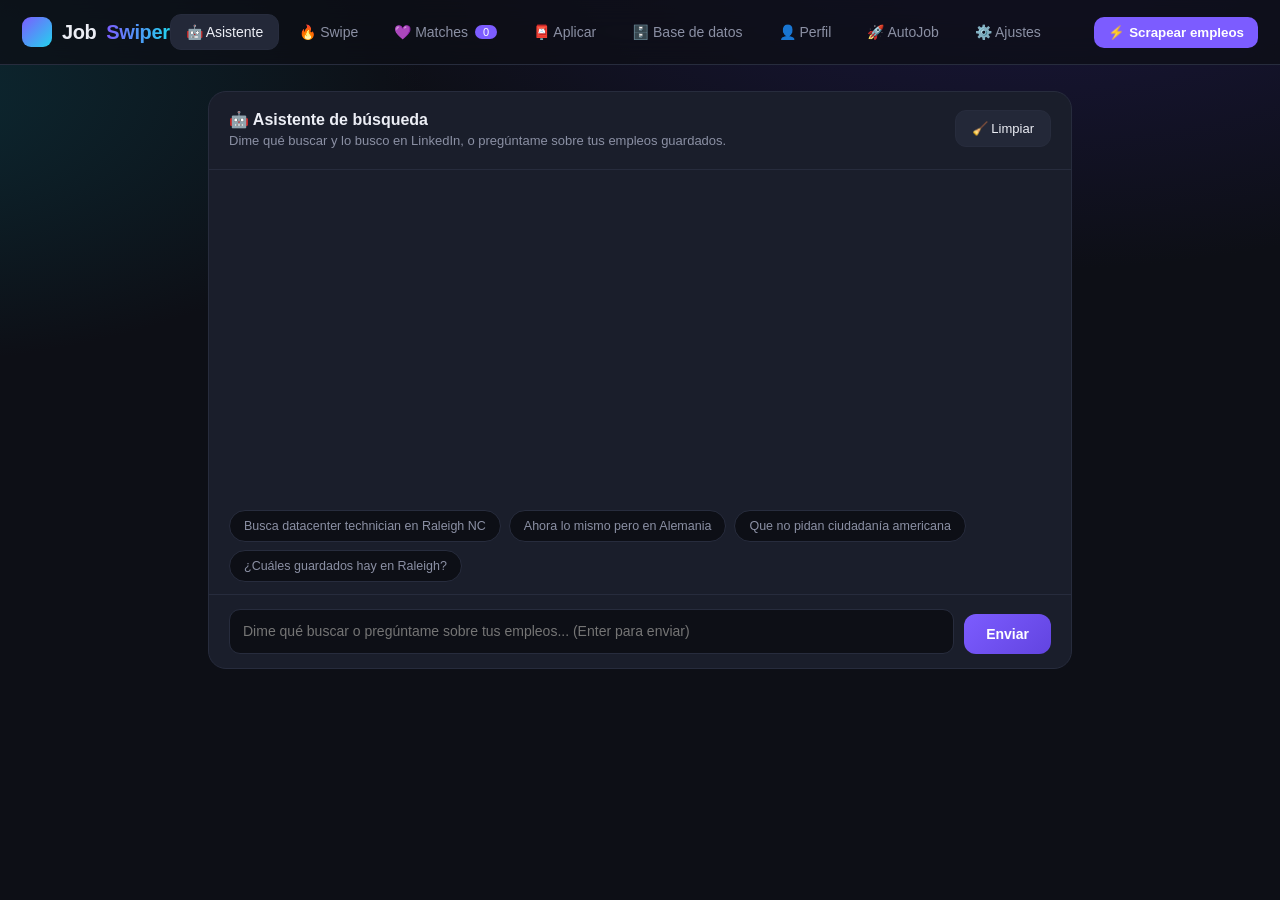
==== static/index.html @ bf4f5917 "publicado publico un sistema que empece a generar en verando un par de dias" ====
<!DOCTYPE html>
<html lang="es">
<head>
<meta charset="UTF-8">
<meta name="viewport" content="width=device-width, initial-scale=1.0">
<title>JobSwiper — Empleos estilo Tinder con IA</title>
<link rel="stylesheet" href="/static/styles.css">
</head>
<body>

<header>
  <div class="brand"><span class="dot">💼</span> Job<span>Swiper</span></div>
  <nav id="nav">
    <button data-panel="chat" class="active">🤖 Asistente</button>
    <button data-panel="swipe">🔥 Swipe</button>
    <button data-panel="matches">💜 Matches <span class="badge" id="match-count">0</span></button>
    <button data-panel="aplicar">📮 Aplicar</button>
    <button data-panel="datos">🗄️ Base de datos</button>
    <button data-panel="perfil">👤 Perfil</button>
    <button data-panel="autojob">🚀 AutoJob</button>
    <button data-panel="ajustes">⚙️ Ajustes</button>
  </nav>
  <button id="btn-scrape-all" class="scrape-all" title="Busca empleos en todas las plataformas (OCC, Indeed, Computrabajo, RemoteOK…) y los guarda en la base de datos">⚡ Scrapear empleos</button>
</header>

<main>

  <!-- ================= PERFIL ================= -->
  <section class="panel" id="panel-perfil">
    <div class="box">
      <h2>📄 Tu CV base</h2>
      <p class="hint">Pega tu CV completo en texto (experiencia, educación, habilidades, certificaciones, contacto). Es la base con la que la IA adaptará cada documento. No inventará nada que no esté aquí.</p>
      <textarea id="base-cv" rows="12" placeholder="Nombre completo · email · teléfono · ciudad&#10;&#10;PERFIL&#10;...&#10;&#10;EXPERIENCIA&#10;- Puesto en Empresa (año–año): logros...&#10;&#10;EDUCACIÓN&#10;...&#10;&#10;HABILIDADES / CERTIFICACIONES&#10;..."></textarea>
    </div>

    <div class="box">
      <h2>🧭 Preguntas iniciales</h2>
      <p class="hint">Con esto la IA elige los mejores títulos de puesto y prioriza empleos con más probabilidad de aceptación para tu perfil.</p>

      <div class="row">
        <div>
          <label>Ciudad / ubicación actual</label>
          <input id="p-location" placeholder="Raleigh, NC">
        </div>
        <div>
          <label>Años de experiencia</label>
          <input id="p-experience" placeholder="3">
        </div>
      </div>

      <label>Nivel educativo</label>
      <div class="chips" data-single id="p-education">
        <div class="chip" data-v="Sin título">Sin título</div>
        <div class="chip" data-v="Carrera técnica">Carrera técnica</div>
        <div class="chip" data-v="Licenciatura">Licenciatura</div>
        <div class="chip" data-v="Posgrado">Posgrado</div>
      </div>

      <label>Área / campo profesional</label>
      <input id="p-field" placeholder="Infraestructura de datacenter, soporte IT, redes...">

      <label>¿Estás dispuesto a reubicarte?</label>
      <div class="chips" data-single id="p-relocate">
        <div class="chip" data-v="No, solo mi ciudad">No, solo mi ciudad</div>
        <div class="chip" data-v="Sí, a otras ciudades">Sí, a otras ciudades</div>
        <div class="chip" data-v="Solo remoto">Solo remoto</div>
      </div>

      <label>Modalidad preferida</label>
      <div class="chips" data-single id="p-modality">
        <div class="chip" data-v="Presencial">Presencial</div>
        <div class="chip" data-v="Híbrido">Híbrido</div>
        <div class="chip" data-v="Remoto">Remoto</div>
        <div class="chip" data-v="Indiferente">Indiferente</div>
      </div>

      <label>Nivel de puesto buscado</label>
      <div class="chips" data-single id="p-seniority">
        <div class="chip" data-v="Entry-level">Entry-level</div>
        <div class="chip" data-v="Mid">Mid</div>
        <div class="chip" data-v="Senior">Senior</div>
      </div>

      <label>Autorización para trabajar / país</label>
      <input id="p-authorization" placeholder="Ciudadano/Residente USA, visa H1B, etc.">
    </div>

    <button class="primary" id="save-profile">💾 Guardar perfil</button>
    <span class="ghost" id="goto-titles" style="margin-left:8px;cursor:pointer">✨ Sugerir puestos con IA →</span>
    <div class="status" id="profile-status"></div>
  </section>

  <!-- ================= SWIPE ================= -->
  <section class="panel" id="panel-swipe">
    <div class="box">
      <h2>🔗 LinkedIn</h2>
      <p class="hint">Se abrirá un navegador real donde <b>tú</b> inicias sesión en LinkedIn. Nunca escribimos tu contraseña; la sesión queda guardada en tu equipo para próximas búsquedas.</p>
      <div class="row" style="align-items:center">
        <button class="ghost" id="btn-connect" style="flex:0">🔗 Conectar LinkedIn</button>
        <span class="pill" id="li-pill"><span class="led"></span> Sin conectar</span>
      </div>
      <div class="status" id="connect-status"></div>
    </div>

    <div class="box">
      <h2>✨ Puestos sugeridos por IA</h2>
      <p class="hint">La IA propone búsquedas según tu perfil. Pulsa <b>Buscar TODAS</b> para scrapearlas todas en LinkedIn, o <b>🔍 Buscar</b> en una sola.</p>
      <button class="ghost" id="btn-suggest">✨ Sugerir puestos</button>
      <div id="suggest-list" style="margin-top:12px"></div>
    </div>

    <div class="box">
      <h2>🔍 Buscar empleos (Easy Apply)</h2>
      <div class="row">
        <div style="flex:2"><label>Puesto / palabras clave</label><input id="s-keywords" placeholder="Data Center Technician"></div>
        <div><label>Ubicación</label><input id="s-location" placeholder="Raleigh, NC"></div>
        <div style="max-width:120px"><label>Ofertas</label>
          <select id="s-limit"><option>5</option><option selected>10</option><option>15</option></select>
        </div>
      </div>
      <button class="primary" id="btn-search" style="margin-top:14px">🔍 Buscar en LinkedIn</button>
      <button class="ghost" id="btn-manual" style="margin-top:14px">➕ Agregar manual</button>
      <div class="status" id="search-status"></div>
    </div>

    <div class="box" id="manual-box" style="display:none">
      <h2>➕ Agregar oferta manual</h2>
      <label>🔗 Link del empleo (LinkedIn)</label>
      <div class="row" style="align-items:flex-end">
        <div style="flex:3"><input id="m-url" placeholder="https://www.linkedin.com/jobs/view/1234567890/"></div>
        <button class="ghost" id="btn-scrape" style="flex:0;white-space:nowrap">🔗 Traer datos</button>
      </div>
      <div class="status" id="scrape-status"></div>
      <p class="hint">Pega el link del empleo y pulsa <b>Traer datos</b>: se rellenan solos los campos de abajo para que los revises antes de agregar. O rellénalos a mano.</p>
      <div class="row">
        <div><label>Puesto</label><input id="m-title"></div>
        <div><label>Empresa</label><input id="m-company"></div>
      </div>
      <div class="row">
        <div><label>Ubicación</label><input id="m-location"></div>
        <div><label>Link para aplicar</label><input id="m-link"></div>
      </div>
      <label>Descripción</label>
      <textarea id="m-desc" rows="6"></textarea>
      <button class="primary" id="btn-add-manual" style="margin-top:12px">Agregar al mazo</button>
    </div>

    <div id="deck-wrap">
      <div id="deck">
        <div id="deck-empty">
          <div style="font-size:46px">🃏</div>
          <b>El mazo está vacío</b>
          <span>Busca empleos arriba o agrégalos manualmente.</span>
        </div>
      </div>
      <div id="deck-actions">
        <button id="btn-nope" title="Descartar (←)">✕</button>
        <button id="btn-like" title="Me interesa (→)">♥</button>
      </div>
      <div class="deck-hint">Arrastra la tarjeta, usa los botones o las flechas ← →. Deslizar ♥ genera automáticamente tu Resume, CV y Cover Letter para ese empleo.</div>
    </div>
  </section>

  <!-- ================= MATCHES ================= -->
  <section class="panel" id="panel-matches">
    <div id="matches-list"></div>
    <div class="empty-note" id="matches-empty">Aún no tienes matches.<br>Desliza ♥ los empleos que te interesen y aquí aparecerán tu Resume, CV y Cover Letter personalizados, con el link para aplicar. 💜</div>
  </section>

  <!-- ================= APLICAR ================= -->
  <section class="panel" id="panel-aplicar">
    <div class="box">
      <h2>📮 Aplicar automáticamente (Easy Apply)</h2>
      <p class="hint">La IA aplica por ti a tus matches: sube el <b>currículum generado</b> y responde las preguntas de LinkedIn según tu perfil. Si todas las respuestas van con alta confianza, <b>envía</b>; si alguna es dudosa o podría descalificarte, deja la solicitud como <b>borrador para que la revises</b> y sigue con la siguiente.</p>
      <div class="apply-warn">⚠️ Se abrirá tu navegador de LinkedIn y actuará en tu nombre sobre ofertas reales. Empieza con pocas para validar el flujo. Debes tener LinkedIn conectado (pestaña Swipe).</div>
      <p class="hint">📁 El currículum de cada empleo se guarda como PDF en la carpeta <code>resumes/</code> (<code>resume_&lt;empresa&gt;_&lt;puesto&gt;.pdf</code>). Al aplicar, se sube automáticamente el PDF que corresponde a esa empresa.</p>

      <div id="apply-quota" class="apply-quota"></div>

      <div class="apply-controls">
        <label class="apply-mode">
          Modo de envío:
          <select id="apply-mode">
            <option value="hybrid" selected>Híbrido — envía si hay confianza, revisa las dudosas</option>
            <option value="review">Solo preparar — abre una pestaña por empleo, llena todo y la deja abierta para que revises (no envía)</option>
          </select>
        </label>
      </div>

      <div class="apply-select-toolbar">
        <span class="apply-select-title">Elige a cuáles aplicar:</span>
        <button class="ghost" data-sel="none">☐ Ninguno</button>
        <button class="ghost" data-sel="pending">✅ Todos los no aplicados</button>
        <span class="apply-random">
          🎲 <input type="number" id="apply-random-n" min="1" value="3" style="width:60px">
          <button class="ghost" data-sel="random">Aleatorios</button>
        </span>
      </div>
      <div id="apply-select-list" class="apply-select-list"></div>

      <button class="primary" id="btn-apply-start">🚀 Aplicar a los seleccionados (<span id="apply-sel-count">0</span>)</button>
      <span class="ghost" id="btn-apply-refresh" style="margin-left:8px;cursor:pointer">↻ Actualizar</span>
      <div class="status" id="apply-status"></div>

      <div id="apply-progress" style="display:none">
        <div class="autojob-progress-bar"><div class="autojob-progress-fill" id="apply-fill"></div></div>
        <div class="autojob-progress-info">
          <span id="apply-phase">Preparando...</span>
          <span id="apply-detail" class="autojob-detail"></span>
        </div>
      </div>
    </div>

    <div id="apply-results"></div>
    <div class="empty-note" id="apply-empty">Aún no has lanzado ninguna tanda de solicitudes. Ve a <b>Matches</b>, genera los documentos, y vuelve aquí. 📮</div>
  </section>

  <!-- ================= BASE DE DATOS ================= -->
  <section class="panel" id="panel-datos">
    <div class="box">
      <div class="chat-head" style="padding:0 0 14px;border:none">
        <div>
          <h2 style="margin:0">🗄️ Empleos en la base de datos</h2>
          <p class="hint" style="margin:2px 0 0" id="db-stats">Cargando...</p>
        </div>
        <button class="ghost" id="db-refresh">↻ Actualizar</button>
      </div>
      <div class="db-filters">
        <input id="db-text" placeholder="🔍 Buscar por puesto, empresa o palabra...">
        <input id="db-loc" placeholder="📍 Filtrar por ubicación (ej: Raleigh)">
        <select id="db-filter">
          <option value="">Todos los estados</option>
          <option value="new">Nuevos (en el mazo)</option>
          <option value="liked">Con me gusta</option>
          <option value="passed">Descartados</option>
        </select>
      </div>
      <div class="table-wrap">
        <table id="db-table">
          <thead>
            <tr>
              <th>Puesto</th><th>Empresa</th><th>Ubicación</th>
              <th>Estado</th><th>Documentos</th><th>Aplicar</th><th></th>
            </tr>
          </thead>
          <tbody id="db-tbody"></tbody>
        </table>
      </div>
      <div class="empty-note" id="db-empty" style="display:none">Todavía no hay empleos guardados. Ve a <b>Swipe</b> y busca.</div>
    </div>
  </section>

  <!-- ================= CHAT ================= -->
  <section class="panel active" id="panel-chat">
    <div class="box" style="padding:0;overflow:hidden">
      <div class="chat-head">
        <div>
          <h2 style="margin:0">🤖 Asistente de búsqueda</h2>
          <p class="hint" style="margin:2px 0 0">Dime qué buscar y lo busco en LinkedIn, o pregúntame sobre tus empleos guardados.</p>
        </div>
        <button class="ghost" id="chat-clear">🧹 Limpiar</button>
      </div>
      <div id="chat-messages" class="chat-messages"></div>
      <div class="chat-suggestions">
        <button class="chip chat-suggestion">Busca datacenter technician en Raleigh NC</button>
        <button class="chip chat-suggestion">Ahora lo mismo pero en Alemania</button>
        <button class="chip chat-suggestion">Que no pidan ciudadanía americana</button>
        <button class="chip chat-suggestion">¿Cuáles guardados hay en Raleigh?</button>
      </div>
      <div class="chat-input-bar">
        <textarea id="chat-input" rows="1" placeholder="Dime qué buscar o pregúntame sobre tus empleos... (Enter para enviar)"></textarea>
        <button class="primary" id="chat-send">Enviar</button>
      </div>
    </div>
  </section>

  <!-- ================= AUTOJOB ================= -->
  <section class="panel" id="panel-autojob">
    <div class="box">
      <h2>🚀 AutoJob — Encuentra tu mejor empleo</h2>
      <p class="hint">La IA analiza TODOS tus empleos guardados en 3 rondas: evalúa cada uno, los compara entre sí, y genera un ranking Top 5. Incluye análisis de compatibilidad migratoria y elegibilidad para visa TN-1.</p>
      <div class="autojob-controls">
        <button class="primary" id="btn-autojob-start">🚀 Iniciar AutoJob</button>
        <button class="ghost" id="btn-autojob-last" style="margin-left:8px">📊 Ver último resultado</button>
      </div>
      <div id="autojob-progress" style="display:none">
        <div class="autojob-progress-bar">
          <div class="autojob-progress-fill" id="autojob-fill"></div>
        </div>
        <div class="autojob-progress-info">
          <span id="autojob-phase">Preparando...</span>
          <span id="autojob-detail" class="autojob-detail"></span>
        </div>
      </div>
    </div>
    
    <div class="box" id="autojob-strategy-box" style="display:none">
      <h2 style="color:var(--accent)">📋 Estrategia general de postulación</h2>
      <p id="autojob-strategy" style="font-size:14px; line-height:1.6; margin-top:8px; white-space:pre-wrap;"></p>
      <h3 style="font-size:14px; margin-top:14px;">Recomendaciones clave:</h3>
      <ul id="autojob-recommendations" style="font-size:13.5px; line-height:1.6; margin-top:6px; padding-left:20px;"></ul>
    </div>

    <div class="box" id="autojob-questionnaire" style="display:none">
      <h2 style="color:var(--accent2)">🧙‍♂️ Cuestionario de Afinación (Akinator)</h2>
      <p class="hint" style="margin-bottom:15px">Responde estas preguntas breves basadas en los requisitos encontrados para afinar y encontrar tu empleo ideal.</p>
      <div id="autojob-questions-list"></div>
      <button class="primary" id="btn-autojob-submit-answers" style="margin-top:14px">Continuar Análisis ➔</button>
    </div>

    <div id="autojob-results"></div>
    <div class="empty-note" id="autojob-empty">Lanza AutoJob para que la IA analice tus empleos y encuentre los mejores para ti. 🚀</div>
  </section>

  <!-- ================= AJUSTES ================= -->
  <section class="panel" id="panel-ajustes">
    <div class="box">
      <h2>🤖 ¿Quién pone la IA?</h2>
      <p class="hint">Elige de dónde sale la inteligencia que redacta tus CVs, evalúa ofertas y responde formularios.</p>
      <div class="chips" data-single id="ai-provider">
        <div class="chip" data-v="gemini">🔑 API de Google Gemini</div>
        <div class="chip" data-v="mcp">🧠 Claude por MCP (sin API key)</div>
      </div>
      <div id="mcp-box" style="margin-top:14px" hidden>
        <p class="hint">
          JobSwiper le pasa cada petición a tu editor (Claude Code / Antigravity) a través del
          servidor MCP <code>jobswiper</code>. No se usa ninguna API key y todo ocurre en tu equipo.
          Arranca el servidor MCP en esta carpeta y, cuando la app necesite IA, pídele en el chat:
          <em>«atiende las tareas de JobSwiper»</em>.
        </p>
        <div class="pill" id="mcp-pill"><span class="led"></span> Comprobando puente MCP…</div>
        <div id="mcp-tasks" class="hint" style="margin-top:10px"></div>
        <div class="row" style="margin-top:12px">
          <div><label>Tiempo máx. de espera (segundos)</label>
            <input type="number" id="mcp-timeout" min="60" max="3600" step="30" value="900" style="max-width:160px"></div>
        </div>
      </div>
    </div>
    <div class="box" id="box-gemini">
      <h2>🔑 API Key de Google Gemini</h2>
      <p class="hint">Consíguela gratis en <a href="https://aistudio.google.com/apikey" target="_blank">aistudio.google.com/apikey</a>. Se guarda en tu equipo (<code>config.json</code>) y las llamadas salen desde el servidor local, no desde el navegador. También puedes definir <code>GOOGLE_API_KEY</code> como variable de entorno.</p>
      <div class="row">
        <div style="flex:2"><label>API Key</label><input type="password" id="gemini-key" placeholder="AIza..."></div>
        <div><label>Modelo</label>
          <select id="gemini-model">
            <option value="gemini-3.5-flash">gemini-3.5-flash (recomendado)</option>
            <option value="gemini-3.5-pro">gemini-3.5-pro (mejor, más lento)</option>
            <option value="gemini-3.0-flash">gemini-3.0-flash</option>
          </select>
        </div>
      </div>
      <button class="primary" id="save-settings" style="margin-top:14px">💾 Guardar ajustes</button>
      <div class="status" id="settings-status"></div>
    </div>
    <div class="box">
      <h2>🔔 Notificaciones</h2>
      <p class="hint">Recibe un aviso del navegador cuando terminen de generarse tus documentos.</p>
      <button class="ghost" id="btn-notif">🔔 Activar notificaciones</button>
      <span class="status" id="notif-status" style="display:inline-block;margin-left:8px"></span>
    </div>
  </section>

</main>

<div id="mcp-banner" hidden>
  <span class="mcp-spin">🤖</span>
  <span id="mcp-banner-text">Esperando a Claude…</span>
  <span class="mcp-hint">Pídele en tu chat: «atiende las tareas de JobSwiper»</span>
</div>
<div id="toast"></div>
<script src="/static/docs.js"></script>
<script src="/static/app.js"></script>
</body>
</html>
---- static/styles.css ----
:root {
  --bg: #0d0f16;
  --bg2: #12151f;
  --card: #1a1e2b;
  --card2: #232838;
  --text: #eceef5;
  --muted: #8b90a4;
  --accent: #7c5cff;
  --accent2: #22d3ee;
  --like: #22c55e;
  --nope: #f43f5e;
  --border: #272c3d;
  --radius: 18px;
  --shadow: 0 18px 50px rgba(0,0,0,.5);
}
* { box-sizing: border-box; margin: 0; padding: 0; }
html, body { height: 100%; }
body {
  background: radial-gradient(1200px 600px at 80% -10%, #1b1740 0%, transparent 60%),
              radial-gradient(1000px 500px at -10% 10%, #0c2a33 0%, transparent 55%),
              var(--bg);
  color: var(--text);
  font-family: -apple-system, BlinkMacSystemFont, "Segoe UI", Roboto, Inter, sans-serif;
  -webkit-font-smoothing: antialiased;
  min-height: 100vh;
}

/* ---------- header ---------- */
header {
  display: flex; align-items: center; justify-content: space-between;
  padding: 14px 22px; border-bottom: 1px solid var(--border);
  position: sticky; top: 0; z-index: 50;
  backdrop-filter: blur(14px); background: rgba(13,15,22,.72);
}
.brand { display: flex; align-items: center; gap: 10px; font-size: 20px; font-weight: 700; letter-spacing: -.02em; }
.brand .dot { width: 30px; height: 30px; border-radius: 9px; display: grid; place-items: center;
  background: linear-gradient(135deg, var(--accent), var(--accent2)); font-size: 17px; }
.brand span { background: linear-gradient(90deg, var(--accent), var(--accent2)); -webkit-background-clip: text; background-clip: text; color: transparent; }
nav { display: flex; gap: 4px; }
nav button {
  background: none; border: 1px solid transparent; color: var(--muted);
  padding: 9px 15px; border-radius: 11px; cursor: pointer; font-size: 14px; font-weight: 500;
  display: flex; align-items: center; gap: 7px; transition: all .15s;
}
nav button:hover { color: var(--text); }
nav button.active { background: var(--card2); color: var(--text); border-color: var(--border); }
nav .badge { background: var(--accent); color: #fff; border-radius: 20px; font-size: 11px; padding: 1px 8px; }
.pill { font-size: 12px; padding: 4px 11px; border-radius: 20px; border: 1px solid var(--border); color: var(--muted); display: inline-flex; align-items: center; gap: 6px; }
.pill .led { width: 8px; height: 8px; border-radius: 50%; background: var(--nope); }
.pill.ok .led { background: var(--like); box-shadow: 0 0 8px var(--like); }

main { max-width: 900px; margin: 0 auto; padding: 26px 18px 90px; }
.panel { display: none; animation: fade .25s ease; }
.panel.active { display: block; }
@keyframes fade { from { opacity: 0; transform: translateY(6px); } to { opacity: 1; transform: none; } }

/* ---------- boxes / forms ---------- */
.box { background: var(--card); border: 1px solid var(--border); border-radius: var(--radius); padding: 22px; margin-bottom: 18px; }
.box h2 { font-size: 16px; margin-bottom: 4px; display: flex; align-items: center; gap: 8px; }
.box .hint { color: var(--muted); font-size: 13px; line-height: 1.5; margin-bottom: 10px; }
.box .hint a { color: var(--accent2); }
.box .hint code { background: var(--bg); padding: 2px 7px; border-radius: 6px; font-size: 12px; }
label { display: block; font-size: 12.5px; color: var(--muted); margin: 13px 0 5px; font-weight: 500; }
input, textarea, select {
  width: 100%; background: var(--bg); color: var(--text);
  border: 1px solid var(--border); border-radius: 11px; padding: 11px 13px;
  font-size: 14px; font-family: inherit; transition: border-color .15s;
}
textarea { resize: vertical; line-height: 1.5; }
input:focus, textarea:focus, select:focus { outline: none; border-color: var(--accent); }
.row { display: flex; gap: 13px; flex-wrap: wrap; }
.row > * { flex: 1; min-width: 150px; }
.chips { display: flex; gap: 8px; flex-wrap: wrap; margin-top: 6px; }
.chip {
  padding: 8px 14px; border-radius: 20px; border: 1px solid var(--border);
  background: var(--bg); color: var(--muted); cursor: pointer; font-size: 13px; user-select: none; transition: all .15s;
}
.chip.sel { background: var(--accent); border-color: var(--accent); color: #fff; }

button.primary {
  background: linear-gradient(135deg, var(--accent), #6244e0); color: #fff; border: none;
  border-radius: 12px; padding: 12px 22px; font-size: 14px; font-weight: 600; cursor: pointer;
  transition: filter .15s, transform .1s; display: inline-flex; align-items: center; gap: 8px;
}
button.primary:hover { filter: brightness(1.08); }
button.primary:active { transform: scale(.98); }
button.primary:disabled { opacity: .5; cursor: default; }
button.ghost {
  background: var(--card2); border: 1px solid var(--border); color: var(--text);
  border-radius: 11px; padding: 10px 16px; font-size: 13px; cursor: pointer; display: inline-flex; align-items: center; gap: 7px;
}
button.ghost:hover { border-color: var(--accent); }
.status { font-size: 13px; margin-top: 12px; color: var(--muted); min-height: 18px; line-height: 1.5; }
.status.ok { color: var(--like); }
.status.err { color: var(--nope); }
.spinner { width: 14px; height: 14px; border: 2px solid var(--border); border-top-color: var(--accent2); border-radius: 50%; display: inline-block; animation: spin .7s linear infinite; vertical-align: -2px; }
@keyframes spin { to { transform: rotate(360deg); } }

/* ---------- suggested queries ---------- */
.qcard { display: flex; align-items: center; justify-content: space-between; gap: 12px;
  background: var(--bg); border: 1px solid var(--border); border-radius: 12px; padding: 12px 15px; margin-bottom: 9px; }
.qcard .q-main { font-weight: 600; font-size: 14px; }
.qcard .q-sub { color: var(--muted); font-size: 12.5px; margin-top: 2px; }

/* ---------- swipe deck ---------- */
#deck-wrap { display: flex; flex-direction: column; align-items: center; }
#deck { position: relative; width: min(560px, 96vw); height: min(700px, 78vh); margin-top: 6px; user-select: none; }
.jobcard {
  position: absolute; inset: 0;
  background: linear-gradient(165deg, var(--card2), var(--card));
  border: 1px solid var(--border); border-radius: 22px; padding: 26px 26px 22px;
  display: flex; flex-direction: column; cursor: grab; touch-action: none; overflow: hidden;
  box-shadow: var(--shadow); transition: transform .25s ease, opacity .25s ease;
}
.jobcard.dragging { transition: none; cursor: grabbing; }
.jobcard .jc-head { flex: 0 0 auto; padding-bottom: 14px; border-bottom: 1px solid var(--border); }
.jobcard .tags { display: flex; gap: 7px; flex-wrap: wrap; margin-bottom: 12px; }
.tag { font-size: 11px; padding: 4px 10px; border-radius: 20px; font-weight: 600; letter-spacing: .02em; }
.tag.easy { background: rgba(34,197,94,.15); color: #4ade80; border: 1px solid rgba(34,197,94,.35); }
.tag.emp { background: rgba(34,211,238,.13); color: #67e8f9; border: 1px solid rgba(34,211,238,.32); }
.tag.src { background: rgba(124,92,255,.15); color: #a78bfa; border: 1px solid rgba(124,92,255,.35); }
.jobcard .company { color: var(--accent2); font-size: 13px; font-weight: 700; text-transform: uppercase; letter-spacing: .05em; }
.jobcard h3 { font-size: 27px; margin: 6px 0 5px; line-height: 1.2; letter-spacing: -.02em; }
.jobcard .meta { color: var(--muted); font-size: 13px; display: flex; gap: 6px; align-items: center; }

/* cuerpo desplazable con el resumen y la descripción completa */
.jobcard .jc-body { flex: 1 1 auto; overflow-y: auto; padding: 16px 8px 4px 0; margin-top: 2px; }
.jobcard .jc-body::-webkit-scrollbar { width: 6px; }
.jobcard .jc-body::-webkit-scrollbar-thumb { background: var(--border); border-radius: 3px; }

/* --- resumen de puntos clave --- */
.hl-tldr {
  font-size: 16px; line-height: 1.45; font-weight: 600; color: var(--text);
  background: rgba(124,92,255,.10); border-left: 3px solid var(--accent);
  padding: 11px 14px; border-radius: 10px; margin-bottom: 14px;
}
.hl-chips { display: flex; flex-wrap: wrap; gap: 8px; margin-bottom: 16px; }
.hl-chip { font-size: 13px; font-weight: 700; padding: 6px 12px; border-radius: 10px; }
.hl-chip.money { background: rgba(34,197,94,.16); color: #4ade80; border: 1px solid rgba(34,197,94,.4); }
.hl-chip.mode  { background: rgba(34,211,238,.13); color: #67e8f9; border: 1px solid rgba(34,211,238,.32); }
.hl-chip.lvl   { background: rgba(124,92,255,.15); color: #a78bfa; border: 1px solid rgba(124,92,255,.35); }
.hl-label {
  font-size: 11px; font-weight: 800; letter-spacing: .08em; text-transform: uppercase;
  color: var(--muted); margin: 4px 0 8px;
}
.hl-points { list-style: none; margin: 0 0 16px; padding: 0; }
.hl-points li {
  position: relative; padding-left: 26px; margin-bottom: 9px;
  font-size: 15px; line-height: 1.45; color: #dfe3f0;
}
.hl-points li::before {
  content: "✓"; position: absolute; left: 0; top: 0;
  color: var(--like); font-weight: 900; font-size: 14px;
}
.hl-skills { display: flex; flex-wrap: wrap; gap: 7px; margin-bottom: 16px; }
.hl-skill {
  font-size: 12.5px; font-weight: 600; padding: 5px 11px; border-radius: 8px;
  background: rgba(255,255,255,.05); border: 1px solid var(--border); color: #c4c9da;
}
.hl-flags { display: flex; flex-direction: column; gap: 7px; margin-bottom: 14px; }
.hl-flag {
  font-size: 13.5px; line-height: 1.4; color: #fca5a5; font-weight: 600;
  background: rgba(244,63,94,.10); border: 1px solid rgba(244,63,94,.3);
  padding: 8px 12px; border-radius: 9px;
}
.hl-loading { color: var(--muted); font-size: 14px; font-weight: 600; }
.hl-spark { display: inline-block; animation: hlpulse 1.1s ease-in-out infinite; }
@keyframes hlpulse { 0%,100% { opacity:.4; } 50% { opacity:1; } }
.hl-shimmer {
  height: 12px; border-radius: 6px; margin-top: 12px;
  background: linear-gradient(90deg, rgba(255,255,255,.04), rgba(255,255,255,.11), rgba(255,255,255,.04));
  background-size: 200% 100%; animation: hlshim 1.3s linear infinite;
}
@keyframes hlshim { 0% { background-position: 200% 0; } 100% { background-position: -200% 0; } }

/* --- descripción completa (colapsada) --- */
.desc-full { margin-top: 4px; border-top: 1px solid var(--border); padding-top: 12px; }
.desc-full > summary {
  cursor: pointer; list-style: none; font-size: 13.5px; font-weight: 700;
  color: var(--accent2); padding: 4px 0; user-select: none;
}
.desc-full > summary::-webkit-details-marker { display: none; }
.desc-full > summary::after { content: " ▾"; color: var(--muted); }
.desc-full[open] > summary::after { content: " ▴"; }
.jobcard .desc {
  font-size: 13.5px; line-height: 1.6; color: #c4c9da;
  white-space: pre-wrap; padding: 10px 4px 4px 0; margin-top: 4px;
}
.jobcard .stamp {
  position: absolute; top: 26px; font-size: 32px; font-weight: 900; padding: 5px 18px;
  border: 5px solid; border-radius: 12px; opacity: 0; pointer-events: none; z-index: 5;
}
.jobcard .stamp.like { left: 24px; color: var(--like); border-color: var(--like); transform: rotate(-14deg); }
.jobcard .stamp.nope { right: 24px; color: var(--nope); border-color: var(--nope); transform: rotate(14deg); }
#deck-empty {
  position: absolute; inset: 0; display: flex; flex-direction: column; align-items: center; justify-content: center;
  gap: 12px; color: var(--muted); text-align: center; padding: 34px; border: 2px dashed var(--border); border-radius: 22px;
}
#deck-actions { display: flex; gap: 28px; margin-top: 24px; }
#deck-actions button {
  width: 68px; height: 68px; border-radius: 50%; border: 2px solid; background: var(--card);
  font-size: 27px; cursor: pointer; display: grid; place-items: center; transition: transform .12s, box-shadow .12s;
}
#deck-actions button:hover { transform: scale(1.1); }
#btn-nope { color: var(--nope); border-color: var(--nope); }
#btn-nope:hover { box-shadow: 0 0 22px rgba(244,63,94,.4); }
#btn-like { color: var(--like); border-color: var(--like); }
#btn-like:hover { box-shadow: 0 0 22px rgba(34,197,94,.4); }
.deck-hint { color: var(--muted); font-size: 12px; margin-top: 15px; text-align: center; max-width: 380px; }

/* ---------- matches ---------- */
.match { background: var(--card); border: 1px solid var(--border); border-radius: var(--radius); padding: 18px 20px; margin-bottom: 14px; }
.match .head { display: flex; justify-content: space-between; align-items: flex-start; gap: 12px; flex-wrap: wrap; }
.match .head h3 { font-size: 16px; }
.match .head .co { color: var(--muted); font-size: 13px; margin-top: 2px; }
.match .co a { color: var(--accent2); }
.match .gen { font-size: 13px; color: var(--muted); display: inline-flex; align-items: center; gap: 7px; }
.match .docs { margin-top: 14px; display: none; }
.match.open .docs { display: block; }
.apply-banner {
  display: flex; align-items: center; justify-content: space-between; gap: 12px; flex-wrap: wrap;
  background: linear-gradient(135deg, rgba(124,92,255,.16), rgba(34,211,238,.12));
  border: 1px solid rgba(124,92,255,.35); border-radius: 12px; padding: 12px 16px; margin-bottom: 14px;
}
.apply-banner .t { font-size: 13px; }
.apply-banner a.apply-btn {
  background: linear-gradient(135deg, var(--accent), var(--accent2)); color: #fff; text-decoration: none;
  padding: 9px 18px; border-radius: 10px; font-weight: 600; font-size: 13px; white-space: nowrap;
}
.doc-tabs { display: flex; gap: 8px; margin-bottom: 11px; flex-wrap: wrap; }
.doc-tabs button { background: var(--card2); border: 1px solid var(--border); color: var(--muted); border-radius: 9px; padding: 7px 15px; font-size: 13px; cursor: pointer; }
.doc-tabs button.active { color: var(--text); border-color: var(--accent); background: rgba(124,92,255,.12); }
.lang-selector { display: flex; gap: 4px; margin-bottom: 11px; }
.lang-btn { background: var(--card2); border: 1px solid var(--border); color: var(--muted); border-radius: 9px; padding: 7px 12px; font-size: 13px; cursor: pointer; }
.lang-btn.active { color: var(--text); border-color: var(--accent); background: rgba(124,92,255,.12); }
.doc-body {
  background: #fdfdfd; color: #1b1d24; border-radius: 12px; padding: 30px 34px;
  font-size: 13.5px; line-height: 1.65; max-height: 500px; overflow-y: auto;
  font-family: Georgia, "Times New Roman", serif;
}
.doc-body h1 { font-size: 23px; margin-bottom: 5px; }
.doc-body h2 { font-size: 15px; margin: 17px 0 7px; border-bottom: 1px solid #e2e2e2; padding-bottom: 4px; text-transform: uppercase; letter-spacing: .04em; color: #333; }
.doc-body h3 { font-size: 14px; margin: 11px 0 3px; }
.doc-body ul { margin: 5px 0 9px 22px; }
.doc-body p { margin: 7px 0; }
.doc-body hr { border: none; border-top: 1px solid #e2e2e2; margin: 12px 0; }
.doc-actions { display: flex; gap: 8px; margin-top: 11px; flex-wrap: wrap; }
.empty-note { color: var(--muted); text-align: center; padding: 60px 20px; line-height: 1.6; }

/* ---------- vista previa de documentos (matches) ---------- */
.match-notes { background: rgba(124,92,255,.08); border: 1px solid rgba(124,92,255,.25);
  border-radius: 12px; padding: 12px 16px; margin-bottom: 14px; font-size: 13.5px; line-height: 1.55; }
.match-notes ul { margin: 4px 0 0 18px; }
.doc-toolbar { display: flex; justify-content: space-between; align-items: center; gap: 12px; flex-wrap: wrap; margin-bottom: 12px; }
.doc-preview { background: #e9ecf2; border: 1px solid var(--border); border-radius: 12px; overflow: hidden; height: 640px; }
.doc-frame { width: 100%; height: 100%; border: 0; display: block; background: #e9ecf2; }
.refine-bar { display: flex; gap: 10px; margin-top: 12px; }
.refine-input { flex: 1; }

/* ---------- filtros base de datos ---------- */
.db-filters { display: flex; gap: 10px; margin-bottom: 14px; flex-wrap: wrap; }
.db-filters input { flex: 1; min-width: 190px; }
.db-filters select { width: auto; min-width: 160px; }

/* ---------- tabla base de datos ---------- */
.table-wrap { overflow-x: auto; border: 1px solid var(--border); border-radius: 12px; }
#db-table { width: 100%; border-collapse: collapse; font-size: 13.5px; }
#db-table thead th {
  text-align: left; padding: 11px 14px; color: var(--muted); font-weight: 600;
  border-bottom: 1px solid var(--border); background: var(--bg); position: sticky; top: 0; white-space: nowrap;
}
#db-table tbody td { padding: 11px 14px; border-bottom: 1px solid var(--border); vertical-align: middle; }
#db-table tbody tr:last-child td { border-bottom: none; }
#db-table tbody tr:hover { background: var(--card2); }
#db-table .t-title { font-weight: 600; color: var(--text); }
#db-table .t-link { color: var(--accent2); text-decoration: none; white-space: nowrap; }
#db-table .t-link:hover { text-decoration: underline; }
#db-table .t-del { background: none; border: none; color: var(--muted); cursor: pointer; font-size: 15px; }
#db-table .t-del:hover { color: var(--nope); }
#db-table .t-doc { border: 1px solid var(--border); border-radius: 8px; padding: 5px 11px; font-size: 12.5px;
  cursor: pointer; white-space: nowrap; background: var(--card2); color: var(--text); }
#db-table .t-doc.gen { border-color: rgba(124,92,255,.5); color: #b7a6ff; }
#db-table .t-doc.gen:hover { background: rgba(124,92,255,.15); }
#db-table .t-doc.view { border-color: rgba(34,197,94,.4); color: #4ade80; }
#db-table .t-doc.view:hover { background: rgba(34,197,94,.12); }
#db-table .t-doc:disabled { opacity: .6; cursor: default; }
.st-badge { font-size: 11px; padding: 3px 9px; border-radius: 20px; font-weight: 600; white-space: nowrap; }
.st-new { background: rgba(34,211,238,.14); color: #67e8f9; }
.st-liked { background: rgba(34,197,94,.15); color: #4ade80; }
.st-passed { background: rgba(139,144,164,.15); color: var(--muted); }

/* ---------- chat ---------- */
.chat-head { display: flex; justify-content: space-between; align-items: flex-start; gap: 12px; padding: 18px 20px; border-bottom: 1px solid var(--border); }
.chat-messages { padding: 20px; min-height: 340px; max-height: 56vh; overflow-y: auto; display: flex; flex-direction: column; gap: 14px; }
.chat-empty { color: var(--muted); text-align: center; margin: auto; line-height: 1.8; font-size: 14px; }
.chat-empty i { color: var(--accent2); font-style: normal; }
.msg { display: flex; }
.msg.user { justify-content: flex-end; }
.msg .bubble {
  max-width: 82%; padding: 11px 15px; border-radius: 15px; font-size: 14px; line-height: 1.55;
}
.msg.user .bubble { background: linear-gradient(135deg, var(--accent), #6244e0); color: #fff; border-bottom-right-radius: 4px; }
.msg.assistant .bubble { background: var(--card2); border: 1px solid var(--border); border-bottom-left-radius: 4px; }
.msg.assistant .bubble h1, .msg.assistant .bubble h2, .msg.assistant .bubble h3 { font-size: 15px; margin: 8px 0 4px; }
.msg.assistant .bubble ul { margin: 5px 0 5px 20px; }
.msg.assistant .bubble p { margin: 6px 0; }
.msg.assistant .bubble a { color: var(--accent2); }
.chat-suggestions { display: flex; gap: 8px; flex-wrap: wrap; padding: 0 20px 12px; }
.chat-suggestion { font-size: 12.5px; }
.chat-input-bar { display: flex; gap: 10px; padding: 14px 20px; border-top: 1px solid var(--border); align-items: flex-end; }
.chat-input-bar textarea { flex: 1; resize: none; max-height: 140px; }
.chat-input-bar button { flex: 0 0 auto; }

/* ---------- toast ---------- */
#toast {
  position: fixed; bottom: 26px; left: 50%; transform: translateX(-50%);
  background: var(--card2); border: 1px solid var(--border); color: var(--text);
  padding: 13px 22px; border-radius: 13px; font-size: 14px; box-shadow: var(--shadow);
  opacity: 0; pointer-events: none; transition: opacity .3s, transform .3s; z-index: 100; max-width: 92vw;
}
#toast.show { opacity: 1; transform: translateX(-50%) translateY(0); }

/* ---------- autojob ---------- */
.autojob-controls { display: flex; align-items: center; flex-wrap: wrap; gap: 8px; margin-top: 10px; }
.autojob-progress-bar {
  height: 8px; background: var(--bg); border-radius: 8px; overflow: hidden; margin-top: 18px;
  border: 1px solid var(--border);
}
.autojob-progress-fill {
  height: 100%; width: 0%; border-radius: 8px;
  background: linear-gradient(90deg, var(--accent), var(--accent2));
  transition: width .4s ease;
}
.autojob-progress-info {
  display: flex; justify-content: space-between; align-items: center;
  margin-top: 8px; font-size: 13px; color: var(--muted);
}
.autojob-detail { font-size: 12px; color: var(--muted); }
.autojob-card {
  background: var(--card); border: 1px solid var(--border); border-radius: var(--radius);
  padding: 20px 22px; margin-bottom: 14px; position: relative; transition: border-color .2s, box-shadow .2s;
  margin-top: 24px;
}
.autojob-card:hover { border-color: var(--accent); }
.autojob-card.winner {
  border-color: #f59e0b; box-shadow: 0 0 28px rgba(245,158,11,.18);
  background: linear-gradient(165deg, rgba(245,158,11,.08), var(--card));
}
.autojob-card .rank-badge {
  position: absolute; top: -12px; left: 18px;
  background: linear-gradient(135deg, var(--accent), var(--accent2));
  color: #fff; font-weight: 800; font-size: 13px;
  padding: 4px 14px; border-radius: 20px; letter-spacing: .03em;
}
.autojob-card.winner .rank-badge {
  background: linear-gradient(135deg, #f59e0b, #f97316);
  font-size: 14px; padding: 5px 16px;
}
.autojob-card .aj-head { display: flex; justify-content: space-between; align-items: flex-start; gap: 14px; margin-top: 8px; }
.autojob-card .aj-title { font-size: 17px; font-weight: 700; line-height: 1.3; }
.autojob-card .aj-company { color: var(--accent2); font-size: 13px; margin-top: 2px; }
.autojob-card .aj-location { color: var(--muted); font-size: 12.5px; margin-top: 1px; }
.score-ring {
  width: 56px; height: 56px; border-radius: 50%; flex-shrink: 0;
  display: flex; align-items: center; justify-content: center;
  font-size: 17px; font-weight: 800; color: var(--text);
  background: conic-gradient(var(--accent) calc(var(--score) * 1%), var(--bg) 0);
  position: relative;
}
.score-ring::before {
  content: ''; position: absolute; inset: 5px; border-radius: 50%; background: var(--card);
}
.score-ring span { position: relative; z-index: 1; }
.aj-badges { display: flex; gap: 7px; flex-wrap: wrap; margin-top: 10px; }
.tn1-badge {
  font-size: 11px; padding: 4px 11px; border-radius: 20px; font-weight: 700; letter-spacing: .02em;
}
.tn1-badge.eligible { background: rgba(34,197,94,.15); color: #4ade80; border: 1px solid rgba(34,197,94,.35); }
.tn1-badge.ineligible { background: rgba(244,63,94,.12); color: #fb7185; border: 1px solid rgba(244,63,94,.3); }
.tn1-badge.maybe { background: rgba(234,179,8,.12); color: #fbbf24; border: 1px solid rgba(234,179,8,.3); }
.aj-section { margin-top: 12px; }
.aj-section-title { font-size: 11.5px; text-transform: uppercase; letter-spacing: .08em; color: var(--muted); font-weight: 700; margin-bottom: 5px; }
.aj-summary { font-size: 13.5px; line-height: 1.6; color: #c4c9da; }
.aj-pros-cons { display: grid; grid-template-columns: 1fr 1fr; gap: 12px; margin-top: 10px; }
.aj-pros, .aj-cons { font-size: 13px; line-height: 1.55; }
.aj-pros li { color: #4ade80; }
.aj-cons li { color: #fb7185; }
.aj-pros ul, .aj-cons ul { margin: 4px 0 0 16px; list-style: none; }
.aj-pros li::before { content: '✓ '; font-weight: 700; }
.aj-cons li::before { content: '✗ '; font-weight: 700; }
.aj-migration { background: rgba(124,92,255,.08); border: 1px solid rgba(124,92,255,.2); border-radius: 10px; padding: 10px 14px; margin-top: 10px; font-size: 13px; line-height: 1.55; color: #c4c9da; }
.aj-actions { display: flex; gap: 8px; margin-top: 14px; flex-wrap: wrap; }

/* ---------- autojob questionnaire ---------- */
.aj-question-item { margin-bottom: 20px; display: flex; flex-direction: column; gap: 6px; }
.aj-question-text { font-size: 14.5px; font-weight: 600; color: var(--text); }
.aj-quick-answers { display: flex; gap: 8px; flex-wrap: wrap; margin-bottom: 6px; }
.aj-quick-btn {
  background: var(--card2); border: 1px solid var(--border); color: var(--muted);
  padding: 5px 12px; border-radius: 20px; font-size: 12px; cursor: pointer; transition: all .15s;
}
.aj-quick-btn:hover { border-color: var(--accent2); color: var(--text); }
.aj-question-input { width: 100%; min-height: 56px; }


/* ===================== aplicar automáticamente ===================== */
.apply-warn {
  background: rgba(244,63,94,.10); border: 1px solid rgba(244,63,94,.3);
  color: #fca5a5; font-size: 13px; line-height: 1.5; font-weight: 600;
  padding: 10px 14px; border-radius: 10px; margin: 12px 0 16px;
}
.apply-controls { display: flex; flex-wrap: wrap; gap: 16px; margin-bottom: 14px; }
.apply-controls label { font-size: 12.5px; color: var(--muted); display: block; margin-bottom: 5px; font-weight: 600; }
.apply-controls select { padding: 9px 12px; }
.apply-mode { flex: 2; min-width: 260px; }
.apply-scope { flex: 1; min-width: 150px; }
.apply-row {
  display: flex; align-items: center; justify-content: space-between; gap: 14px;
  padding: 13px 4px; border-bottom: 1px solid var(--border);
}
.apply-row:last-child { border-bottom: none; }
.apply-row-title { font-weight: 700; font-size: 15px; }
.apply-row-co { color: var(--muted); font-size: 13px; margin-top: 2px; }
.apply-row-status { text-align: right; display: flex; flex-direction: column; align-items: flex-end; gap: 4px; }
.apply-badge { font-size: 12.5px; font-weight: 800; padding: 4px 11px; border-radius: 8px; white-space: nowrap; }
.apply-badge.ok    { background: rgba(34,197,94,.16); color: #4ade80; border: 1px solid rgba(34,197,94,.4); }
.apply-badge.warn  { background: rgba(251,191,36,.14); color: #fbbf24; border: 1px solid rgba(251,191,36,.38); }
.apply-badge.bad   { background: rgba(244,63,94,.14); color: #fca5a5; border: 1px solid rgba(244,63,94,.35); }
.apply-badge.muted { background: rgba(255,255,255,.05); color: var(--muted); border: 1px solid var(--border); }
.apply-reason { font-size: 12px; color: var(--muted); max-width: 320px; line-height: 1.4; }
.apply-finish { font-size: 12.5px; font-weight: 700; color: var(--accent2); text-decoration: none; }
.apply-finish:hover { text-decoration: underline; }

/* --- selector de empleos a aplicar (checklist) --- */
.apply-select-toolbar {
  display: flex; align-items: center; gap: 10px; flex-wrap: wrap;
  margin: 6px 0 10px; padding-top: 12px; border-top: 1px solid var(--border);
}
.apply-select-title { font-size: 13px; font-weight: 700; color: var(--text); margin-right: 4px; }
.apply-select-toolbar button.ghost { padding: 7px 12px; font-size: 12.5px; }
.apply-random { display: inline-flex; align-items: center; gap: 6px; font-size: 13px; }
.apply-random input { width: 60px; padding: 7px 8px; text-align: center; }
.apply-select-list { max-height: 340px; overflow-y: auto; margin-bottom: 16px; border: 1px solid var(--border); border-radius: 12px; }
.apply-select-list::-webkit-scrollbar { width: 7px; }
.apply-select-list::-webkit-scrollbar-thumb { background: var(--border); border-radius: 4px; }
.apply-select-empty { padding: 22px; text-align: center; color: var(--muted); font-size: 13.5px; }
.apply-check-row {
  display: flex; align-items: center; gap: 12px; padding: 11px 14px;
  border-bottom: 1px solid var(--border); cursor: pointer; transition: background .12s;
}
.apply-check-row:last-child { border-bottom: none; }
.apply-check-row:hover { background: rgba(255,255,255,.03); }
.apply-check-row.is-applied { opacity: .62; }
.apply-check { width: 18px; height: 18px; flex: 0 0 auto; accent-color: var(--accent); cursor: pointer; }
.apply-check-main { display: flex; flex-direction: column; gap: 2px; flex: 1; min-width: 0; }
.apply-check-title { font-weight: 600; font-size: 14.5px; }
.apply-check-co { color: var(--muted); font-size: 12.5px; }

/* ===================== popover de acciones (hover sobre el nombre) ===================== */
.jobpop-trigger { cursor: pointer; }
.jobpop-trigger:hover { text-decoration: underline dotted; text-underline-offset: 3px; }
.job-pop {
  position: fixed; z-index: 200; width: 268px;
  background: var(--card2); border: 1px solid var(--border); border-radius: 14px;
  box-shadow: 0 16px 44px rgba(0,0,0,.55); padding: 14px; animation: fade .12s ease;
}
.job-pop .jp-head { padding-bottom: 11px; margin-bottom: 10px; border-bottom: 1px solid var(--border); }
.job-pop .jp-title { font-weight: 700; font-size: 15px; line-height: 1.25; }
.job-pop .jp-co { color: var(--muted); font-size: 12.5px; margin-top: 3px; }
.job-pop .jp-badges { display: flex; gap: 6px; flex-wrap: wrap; margin-top: 8px; }
.job-pop .jp-actions { display: flex; flex-direction: column; gap: 5px; }
.job-pop .jp-actions button {
  text-align: left; background: none; border: 1px solid transparent; color: var(--text);
  padding: 8px 10px; border-radius: 9px; font-size: 13px; cursor: pointer; transition: all .12s;
  display: flex; align-items: center; gap: 4px;
}
.job-pop .jp-actions button:hover { background: rgba(255,255,255,.06); border-color: var(--border); }
.job-pop .jp-actions button.jp-danger { color: #fca5a5; }
.job-pop .jp-actions button.jp-danger:hover { background: rgba(244,63,94,.12); border-color: rgba(244,63,94,.35); }

/* ===================== contador de cupo diario (64/24h) ===================== */
.apply-quota {
  background: var(--bg); border: 1px solid var(--border); border-radius: 12px;
  padding: 12px 14px; margin: 4px 0 16px;
}
.apply-quota:empty { display: none; }
.apply-quota .aq-top { display: flex; justify-content: space-between; align-items: baseline; gap: 10px; }
.apply-quota .aq-label { font-size: 12.5px; font-weight: 700; color: var(--muted); }
.apply-quota .aq-count { font-size: 15px; }
.apply-quota .aq-count b { color: var(--accent2); }
.apply-quota .aq-bar { height: 7px; border-radius: 5px; background: var(--card2); overflow: hidden; margin: 8px 0 6px; }
.apply-quota .aq-fill { height: 100%; border-radius: 5px; background: linear-gradient(90deg, var(--like), var(--accent2)); transition: width .4s ease; }
.apply-quota .aq-note { font-size: 12px; color: var(--muted); }
.apply-quota.low .aq-fill { background: linear-gradient(90deg, #fbbf24, #f59e0b); }
.apply-quota.low .aq-count b { color: #fbbf24; }
.apply-quota.full { border-color: rgba(244,63,94,.4); background: rgba(244,63,94,.07); }
.apply-quota.full .aq-fill { background: var(--nope); }
.apply-quota.full .aq-count b, .apply-quota.full .aq-note { color: #fca5a5; }

/* --- edición manual del documento --- */
.edit-hint {
  font-size: 12.5px; color: var(--accent2); background: rgba(124,92,255,.08);
  border: 1px solid rgba(124,92,255,.25); border-radius: 9px; padding: 8px 12px; margin: 8px 0 4px;
}
.match.editing .doc-preview { box-shadow: 0 0 0 2px rgba(124,92,255,.35); border-radius: 10px; }

/* ---------- puente MCP: aviso "esperando a Claude" ---------- */
#mcp-banner {
  position: fixed;
  right: 20px;
  bottom: 20px;
  display: flex;
  align-items: center;
  gap: 10px;
  padding: 11px 18px;
  border-radius: 999px;
  background: rgba(20, 18, 32, .95);
  border: 1px solid rgba(168, 130, 255, .55);
  box-shadow: 0 10px 34px rgba(0, 0, 0, .45);
  font-size: 14px;
  color: #efeaff;
  z-index: 60;
  max-width: min(92vw, 720px);
}
#mcp-banner[hidden] { display: none; }
#mcp-banner .mcp-spin {
  display: inline-block;
  animation: mcp-pulse 1.6s ease-in-out infinite;
  font-size: 17px;
}
#mcp-banner .mcp-hint {
  opacity: .6;
  font-size: 12.5px;
  border-left: 1px solid rgba(255, 255, 255, .18);
  padding-left: 10px;
}
@media (max-width: 780px) {
  #mcp-banner { left: 12px; right: 12px; border-radius: 14px; }
  #mcp-banner .mcp-hint { display: none; }
}
@keyframes mcp-pulse {
  0%, 100% { opacity: .45; transform: scale(.92); }
  50%      { opacity: 1;   transform: scale(1.08); }
}
#mcp-tasks code {
  background: rgba(255, 255, 255, .07);
  padding: 1px 5px;
  border-radius: 5px;
}

/* Botón global de scraping */
.scrape-all { margin-left: auto; background: var(--accent); color: #fff; border: 0; border-radius: 10px;
  padding: 8px 14px; font-weight: 600; cursor: pointer; white-space: nowrap; }
.scrape-all:hover { filter: brightness(1.1); }
.scrape-all:disabled { opacity: .7; cursor: progress; }
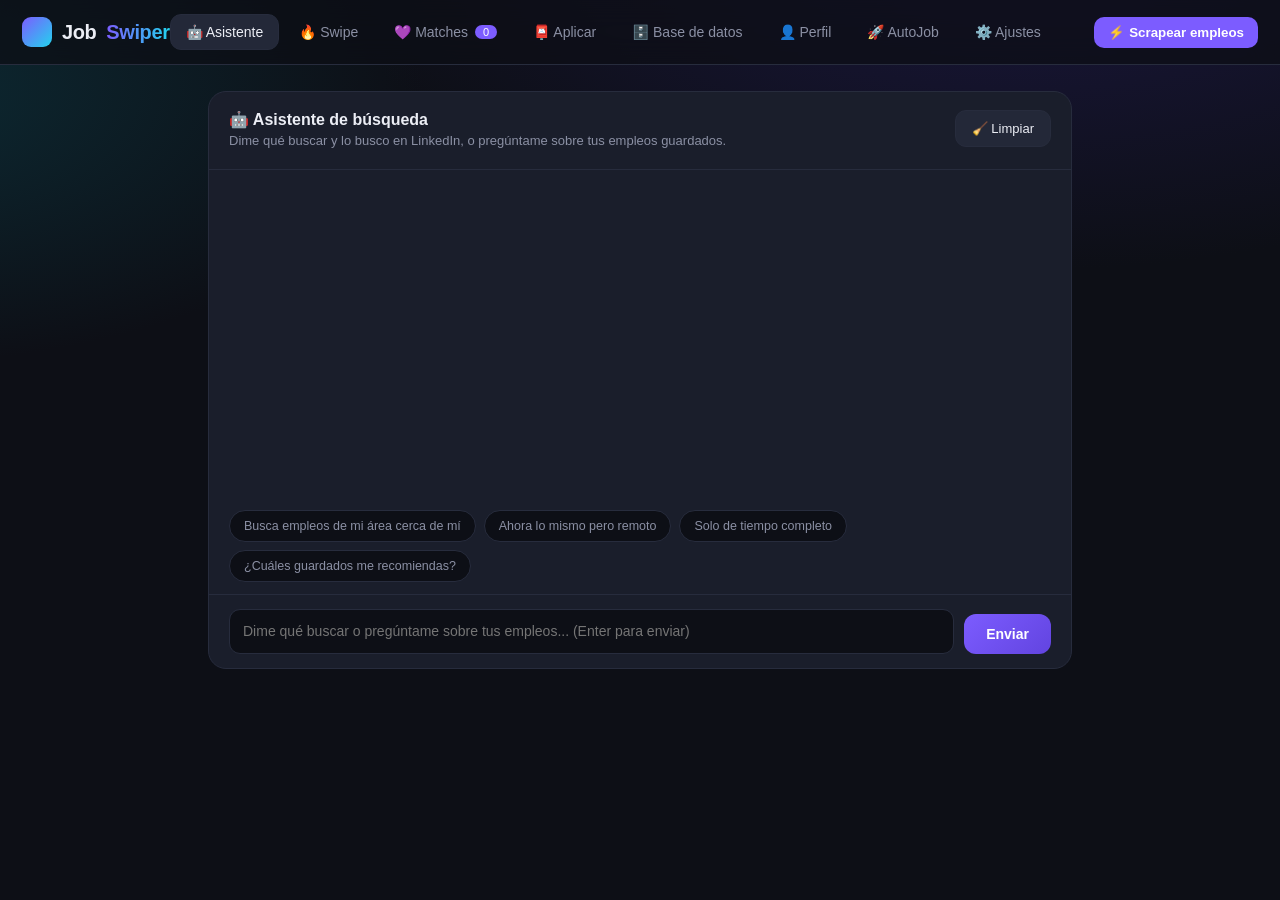
==== commit a2f5419f: "updated agregamos latex y otros detalles" ====
--- a/static/index.html
+++ b/static/index.html
@@ -33,6 +33,18 @@
       <textarea id="base-cv" rows="12" placeholder="Nombre completo · email · teléfono · ciudad&#10;&#10;PERFIL&#10;...&#10;&#10;EXPERIENCIA&#10;- Puesto en Empresa (año–año): logros...&#10;&#10;EDUCACIÓN&#10;...&#10;&#10;HABILIDADES / CERTIFICACIONES&#10;..."></textarea>
     </div>
 
+    <div class="box" id="master-box">
+      <h2>⭐ Tu CV general</h2>
+      <p class="hint">Tu mejor CV en <b>una sola página</b>. Es la base de la que parten todos los CVs adaptados a cada oferta. Se actualiza solo cuando completas las preguntas de tu perfil.</p>
+      <div id="master-state" class="hint"></div>
+      <div class="row" style="gap:8px">
+        <button class="ghost" data-master="view" data-lang="es" style="flex:0;white-space:nowrap">👁 Ver (ES)</button>
+        <button class="ghost" data-master="view" data-lang="en" style="flex:0;white-space:nowrap">👁 View (EN)</button>
+        <button class="ghost" data-master="pdf" data-lang="es" style="flex:0;white-space:nowrap">⬇️ PDF</button>
+        <button class="ghost" data-master="regen" style="flex:0;white-space:nowrap">🔄 Regenerar</button>
+      </div>
+    </div>
+
     <div class="box">
       <h2>🧭 Preguntas iniciales</h2>
       <p class="hint">Con esto la IA elige los mejores títulos de puesto y prioriza empleos con más probabilidad de aceptación para tu perfil.</p>
@@ -40,7 +52,7 @@
       <div class="row">
         <div>
           <label>Ciudad / ubicación actual</label>
-          <input id="p-location" placeholder="Raleigh, NC">
+          <input id="p-location" placeholder="Tu ciudad, país">
         </div>
         <div>
           <label>Años de experiencia</label>
@@ -82,7 +94,7 @@
       </div>
 
       <label>Autorización para trabajar / país</label>
-      <input id="p-authorization" placeholder="Ciudadano/Residente USA, visa H1B, etc.">
+      <input id="p-authorization" placeholder="Países donde puedes trabajar legalmente">
     </div>
 
     <button class="primary" id="save-profile">💾 Guardar perfil</button>
@@ -92,6 +104,14 @@
 
   <!-- ================= SWIPE ================= -->
   <section class="panel" id="panel-swipe">
+    <div class="swipe-bar">
+      <div class="swipe-count"><b id="deck-count">0</b> empleos por revisar</div>
+      <div class="swipe-bar-actions">
+        <span class="pill" id="li-pill-mini" title="Sesión de LinkedIn"><span class="led"></span> LinkedIn</span>
+        <button class="ghost sm" id="btn-drawer">🔍 Buscar más</button>
+      </div>
+    </div>
+    <div id="search-drawer" hidden>
     <div class="box">
       <h2>🔗 LinkedIn</h2>
       <p class="hint">Se abrirá un navegador real donde <b>tú</b> inicias sesión en LinkedIn. Nunca escribimos tu contraseña; la sesión queda guardada en tu equipo para próximas búsquedas.</p>
@@ -113,7 +133,7 @@
       <h2>🔍 Buscar empleos (Easy Apply)</h2>
       <div class="row">
         <div style="flex:2"><label>Puesto / palabras clave</label><input id="s-keywords" placeholder="Data Center Technician"></div>
-        <div><label>Ubicación</label><input id="s-location" placeholder="Raleigh, NC"></div>
+        <div><label>Ubicación</label><input id="s-location" placeholder="Ciudad, país o Remoto"></div>
         <div style="max-width:120px"><label>Ofertas</label>
           <select id="s-limit"><option>5</option><option selected>10</option><option>15</option></select>
         </div>
@@ -145,19 +165,23 @@
       <button class="primary" id="btn-add-manual" style="margin-top:12px">Agregar al mazo</button>
     </div>
 
+    </div>
+
     <div id="deck-wrap">
       <div id="deck">
         <div id="deck-empty">
           <div style="font-size:46px">🃏</div>
           <b>El mazo está vacío</b>
-          <span>Busca empleos arriba o agrégalos manualmente.</span>
+          <span>Pulsa <b>🔍 Buscar más</b> para encontrar empleos.</span>
         </div>
       </div>
       <div id="deck-actions">
         <button id="btn-nope" title="Descartar (←)">✕</button>
+        <button id="btn-undo" title="Regresar al anterior (Z)" disabled>↶</button>
         <button id="btn-like" title="Me interesa (→)">♥</button>
       </div>
-      <div class="deck-hint">Arrastra la tarjeta, usa los botones o las flechas ← →. Deslizar ♥ genera automáticamente tu Resume, CV y Cover Letter para ese empleo.</div>
+      <div id="q-card" hidden></div>
+      <div class="deck-hint">← descartar · ↶ regresar (Z) · → me interesa y genera tu CV</div>
     </div>
   </section>
 
@@ -227,7 +251,7 @@
       </div>
       <div class="db-filters">
         <input id="db-text" placeholder="🔍 Buscar por puesto, empresa o palabra...">
-        <input id="db-loc" placeholder="📍 Filtrar por ubicación (ej: Raleigh)">
+        <input id="db-loc" placeholder="📍 Filtrar por ubicación (ej: Remoto, tu ciudad)">
         <select id="db-filter">
           <option value="">Todos los estados</option>
           <option value="new">Nuevos (en el mazo)</option>
@@ -262,10 +286,10 @@
       </div>
       <div id="chat-messages" class="chat-messages"></div>
       <div class="chat-suggestions">
-        <button class="chip chat-suggestion">Busca datacenter technician en Raleigh NC</button>
-        <button class="chip chat-suggestion">Ahora lo mismo pero en Alemania</button>
-        <button class="chip chat-suggestion">Que no pidan ciudadanía americana</button>
-        <button class="chip chat-suggestion">¿Cuáles guardados hay en Raleigh?</button>
+        <button class="chip chat-suggestion">Busca empleos de mi área cerca de mí</button>
+        <button class="chip chat-suggestion">Ahora lo mismo pero remoto</button>
+        <button class="chip chat-suggestion">Solo de tiempo completo</button>
+        <button class="chip chat-suggestion">¿Cuáles guardados me recomiendas?</button>
       </div>
       <div class="chat-input-bar">
         <textarea id="chat-input" rows="1" placeholder="Dime qué buscar o pregúntame sobre tus empleos... (Enter para enviar)"></textarea>
@@ -358,9 +382,65 @@
       <button class="ghost" id="btn-notif">🔔 Activar notificaciones</button>
       <span class="status" id="notif-status" style="display:inline-block;margin-left:8px"></span>
     </div>
+    <div class="box reset-box">
+      <h2>🔄 Empezar de cero</h2>
+      <p class="hint">Borra tu CV, tu perfil, tus respuestas, tu CV general y el chat, y vuelve a mostrar la bienvenida. Tu API key y los ajustes se conservan.</p>
+      <label class="check"><input type="checkbox" id="reset-jobs" checked> Borrar también los empleos pendientes de revisar (los que te gustaron y tus solicitudes se conservan)</label>
+      <button class="danger" id="btn-reset">🔄 Reiniciar todo</button>
+    </div>
   </section>
 
 </main>
+
+<!-- ================= BIENVENIDA (onboarding) ================= -->
+<div id="onb" hidden>
+  <div class="onb-card">
+    <div class="onb-dots"><i class="on"></i><i></i><i></i><i></i></div>
+
+    <div class="onb-step" data-step="0">
+      <div class="onb-emoji">👋</div>
+      <h1>Bienvenido a <span class="grad">JobSwiper</span></h1>
+      <p class="onb-sub">Encontramos empleos para ti, los deslizas como en Tinder y te preparamos un CV a la medida de cada uno. Empezamos con lo básico: toma menos de un minuto.</p>
+      <button class="primary onb-next">Empezar →</button>
+    </div>
+
+    <div class="onb-step" data-step="1" hidden>
+      <h2>¿Cómo te llamas?</h2>
+      <p class="onb-sub">Estos datos van en el encabezado de tus CVs.</p>
+      <label>Nombre completo *</label><input id="o-name" autocomplete="name" placeholder="Ada Lovelace">
+      <div class="row">
+        <div><label>Email</label><input id="o-email" type="email" autocomplete="email" placeholder="tu@email.com"></div>
+        <div><label>Teléfono</label><input id="o-phone" autocomplete="tel" placeholder="Tu teléfono"></div>
+      </div>
+      <label>¿Dónde vives?</label><input id="o-location" placeholder="Ciudad, país">
+      <div class="onb-nav"><button class="ghost onb-back">← Atrás</button><button class="primary onb-next">Siguiente →</button></div>
+    </div>
+
+    <div class="onb-step" data-step="2" hidden>
+      <h2>Tu CV</h2>
+      <p class="onb-sub">Súbelo en PDF o pégalo como texto. Nunca inventamos nada que no esté aquí.</p>
+      <label class="onb-drop" id="o-drop">
+        <input type="file" id="o-file" accept=".pdf,.txt,.md" hidden>
+        <span id="o-drop-text">📄 Arrastra tu CV aquí o <u>elige un archivo</u> (PDF o TXT)</span>
+      </label>
+      <textarea id="o-cv" rows="7" placeholder="…o pega aquí el texto de tu CV"></textarea>
+      <label>¿Qué puesto buscas? *</label>
+      <input id="o-target" placeholder="Ingeniero de automatización, soporte IT…">
+      <div class="status" id="o-status"></div>
+      <div class="onb-nav"><button class="ghost onb-back">← Atrás</button><button class="primary" id="o-submit">✨ Buscar mis empleos</button></div>
+    </div>
+
+    <div class="onb-step" data-step="3" hidden>
+      <div class="onb-orb"></div>
+      <h2 id="o-cfg-title">Estamos configurando tu mejor perfil…</h2>
+      <ul class="onb-steps" id="o-steps"></ul>
+      <div class="onb-feed-head"><span>Empleos encontrados</span><b id="o-count">0</b></div>
+      <div class="onb-feed" id="o-feed"><div class="onb-feed-empty">Los empleos irán apareciendo aquí ✨</div></div>
+      <div class="status" id="o-cfg-status"></div>
+      <button class="primary" id="o-go" disabled>Esperando empleos…</button>
+    </div>
+  </div>
+</div>
 
 <div id="mcp-banner" hidden>
   <span class="mcp-spin">🤖</span>
--- a/static/styles.css
+++ b/static/styles.css
@@ -553,3 +553,86 @@
   padding: 8px 14px; font-weight: 600; cursor: pointer; white-space: nowrap; }
 .scrape-all:hover { filter: brightness(1.1); }
 .scrape-all:disabled { opacity: .7; cursor: progress; }
+
+/* ---------- bienvenida (onboarding) ---------- */
+#onb { position: fixed; inset: 0; z-index: 200; display: grid; place-items: center; padding: 16px;
+  background: radial-gradient(900px 500px at 70% 0%, #241c5c 0%, transparent 60%),
+              radial-gradient(800px 500px at 0% 100%, #0c3340 0%, transparent 60%), var(--bg);
+  overflow-y: auto; }
+#onb[hidden] { display: none; }
+.onb-card { width: 100%; max-width: 560px; background: var(--card); border: 1px solid var(--border);
+  border-radius: 24px; padding: 30px 28px; box-shadow: var(--shadow); }
+.onb-step { animation: fade .3s ease; }
+.onb-step h1 { font-size: 30px; letter-spacing: -.03em; margin-bottom: 10px; }
+.onb-step h2 { font-size: 22px; letter-spacing: -.02em; margin-bottom: 6px; }
+.onb-sub { color: var(--muted); line-height: 1.55; margin-bottom: 18px; font-size: 14.5px; }
+.onb-emoji { font-size: 44px; margin-bottom: 8px; }
+.grad { background: linear-gradient(90deg, var(--accent), var(--accent2)); -webkit-background-clip: text; background-clip: text; color: transparent; }
+.onb-dots { display: flex; gap: 6px; margin-bottom: 22px; }
+.onb-dots i { height: 4px; flex: 1; border-radius: 4px; background: var(--border); transition: background .3s; }
+.onb-dots i.on { background: linear-gradient(90deg, var(--accent), var(--accent2)); }
+.onb-nav { display: flex; justify-content: space-between; margin-top: 22px; gap: 10px; }
+.onb-drop { display: block; border: 1.5px dashed var(--border); border-radius: 14px; padding: 18px; text-align: center;
+  color: var(--muted); cursor: pointer; margin: 0 0 10px; font-size: 14px; transition: all .15s; }
+.onb-drop:hover, .onb-drop.over { border-color: var(--accent); color: var(--text); background: rgba(124,92,255,.07); }
+.onb-drop.ok { border-color: var(--like); color: var(--like); border-style: solid; }
+.onb-orb { width: 64px; height: 64px; border-radius: 50%; margin: 0 auto 14px;
+  background: conic-gradient(from 0deg, var(--accent), var(--accent2), var(--accent));
+  animation: spin 1.6s linear infinite; -webkit-mask: radial-gradient(circle, transparent 52%, #000 54%); mask: radial-gradient(circle, transparent 52%, #000 54%); }
+.onb-orb.done { animation: none; background: var(--like); }
+@keyframes spin { to { transform: rotate(360deg); } }
+#o-cfg-title { text-align: center; margin-bottom: 16px; }
+.onb-steps { list-style: none; display: grid; gap: 8px; margin-bottom: 18px; }
+.onb-steps li { display: flex; gap: 10px; align-items: flex-start; font-size: 14px; color: var(--muted); }
+.onb-steps li .ic { width: 20px; text-align: center; flex: none; }
+.onb-steps li.running { color: var(--text); }
+.onb-steps li.done { color: var(--text); }
+.onb-steps li small { display: block; color: var(--muted); font-size: 12px; margin-top: 2px; }
+.onb-steps li.running .ic { animation: pulse 1s ease-in-out infinite; }
+@keyframes pulse { 50% { opacity: .3; } }
+.onb-feed-head { display: flex; justify-content: space-between; font-size: 12.5px; color: var(--muted); margin-bottom: 6px; }
+.onb-feed-head b { color: var(--accent2); font-size: 14px; }
+.onb-feed { max-height: 220px; overflow-y: auto; display: grid; gap: 6px; margin-bottom: 16px; }
+.onb-feed-empty { color: var(--muted); font-size: 13px; text-align: center; padding: 18px; border: 1px dashed var(--border); border-radius: 12px; }
+.onb-job { background: var(--bg); border: 1px solid var(--border); border-radius: 12px; padding: 9px 12px;
+  animation: slidein .45s cubic-bezier(.2,.9,.3,1.2); }
+.onb-job b { display: block; font-size: 13.5px; white-space: nowrap; overflow: hidden; text-overflow: ellipsis; }
+.onb-job span { font-size: 12px; color: var(--muted); }
+@keyframes slidein { from { opacity: 0; transform: translateY(-10px) scale(.97); } to { opacity: 1; transform: none; } }
+#o-go { width: 100%; }
+#mcp-banner { z-index: 250; }
+.reset-box { border-color: rgba(244,63,94,.35); }
+.reset-box .check { display: flex; gap: 8px; align-items: center; margin: 4px 0 14px; color: var(--muted); font-size: 13px; cursor: pointer; }
+.reset-box .check input { width: auto; }
+button.danger { background: transparent; color: var(--nope); border: 1px solid var(--nope); padding: 10px 18px;
+  border-radius: 11px; cursor: pointer; font-weight: 600; font-size: 14px; }
+button.danger:hover { background: rgba(244,63,94,.12); }
+
+/* ---------- pregunta tras cada swipe ---------- */
+#q-card { margin: 14px auto 0; max-width: 420px; background: var(--card); border: 1px solid var(--accent);
+  border-radius: 16px; padding: 16px 18px; box-shadow: 0 10px 30px rgba(124,92,255,.25); animation: slidein .35s ease; }
+#q-card[hidden] { display: none; }
+#q-card .q-top { display: flex; justify-content: space-between; font-size: 11.5px; color: var(--muted); margin-bottom: 6px; }
+#q-card .q-text { font-weight: 600; font-size: 15px; margin-bottom: 10px; }
+#q-card .q-input { display: flex; gap: 8px; }
+#q-card .q-input input { flex: 1; }
+#q-card .q-skip { background: none; border: none; color: var(--muted); cursor: pointer; font-size: 12px; margin-top: 10px; }
+#q-card .q-skip:hover { color: var(--text); }
+@media (max-width: 520px) { .onb-card { padding: 22px 16px; } .onb-step h1 { font-size: 25px; } }
+
+/* ---------- swipe: barra superior limpia + cajón de búsqueda ---------- */
+.swipe-bar { display: flex; align-items: center; justify-content: space-between; gap: 12px;
+  width: min(560px, 96vw); margin: 0 auto 10px; }
+.swipe-count { color: var(--muted); font-size: 14px; }
+.swipe-count b { color: var(--text); font-size: 18px; margin-right: 2px; }
+.swipe-bar-actions { display: flex; align-items: center; gap: 8px; }
+button.sm { padding: 7px 13px; font-size: 13px; }
+#btn-drawer.open { border-color: var(--accent); color: var(--text); }
+#search-drawer { animation: fade .25s ease; margin-bottom: 14px; }
+#search-drawer[hidden] { display: none; }
+#btn-undo { width: 48px !important; height: 48px !important; font-size: 20px !important; align-self: center;
+  color: #fbbf24; border-color: #fbbf24 !important; }
+#btn-undo:hover:not(:disabled) { box-shadow: 0 0 18px rgba(251,191,36,.4); }
+#btn-undo:disabled { opacity: .25; cursor: default; transform: none; }
+.jobcard.undo-in { animation: undoin .35s cubic-bezier(.2,.9,.3,1.2); }
+@keyframes undoin { from { opacity: 0; transform: translateX(-140px) rotate(-10deg); } }
